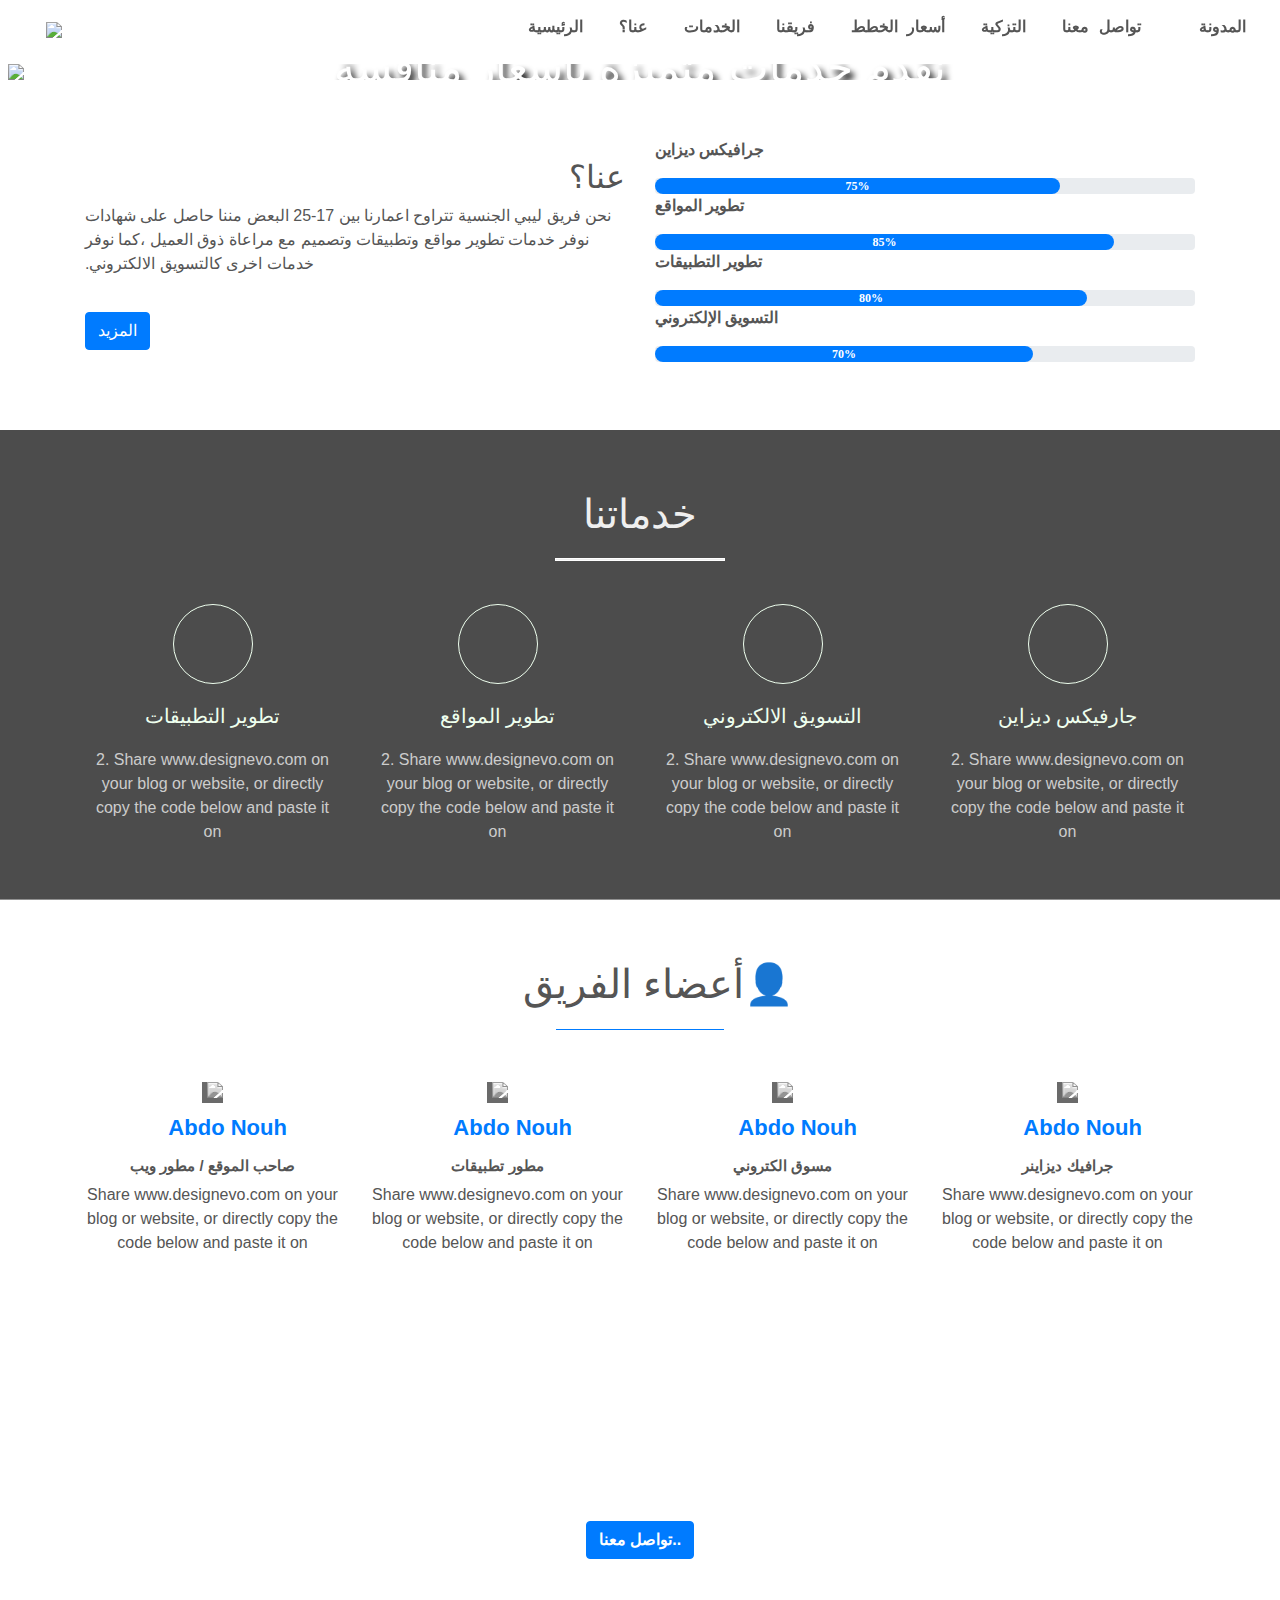
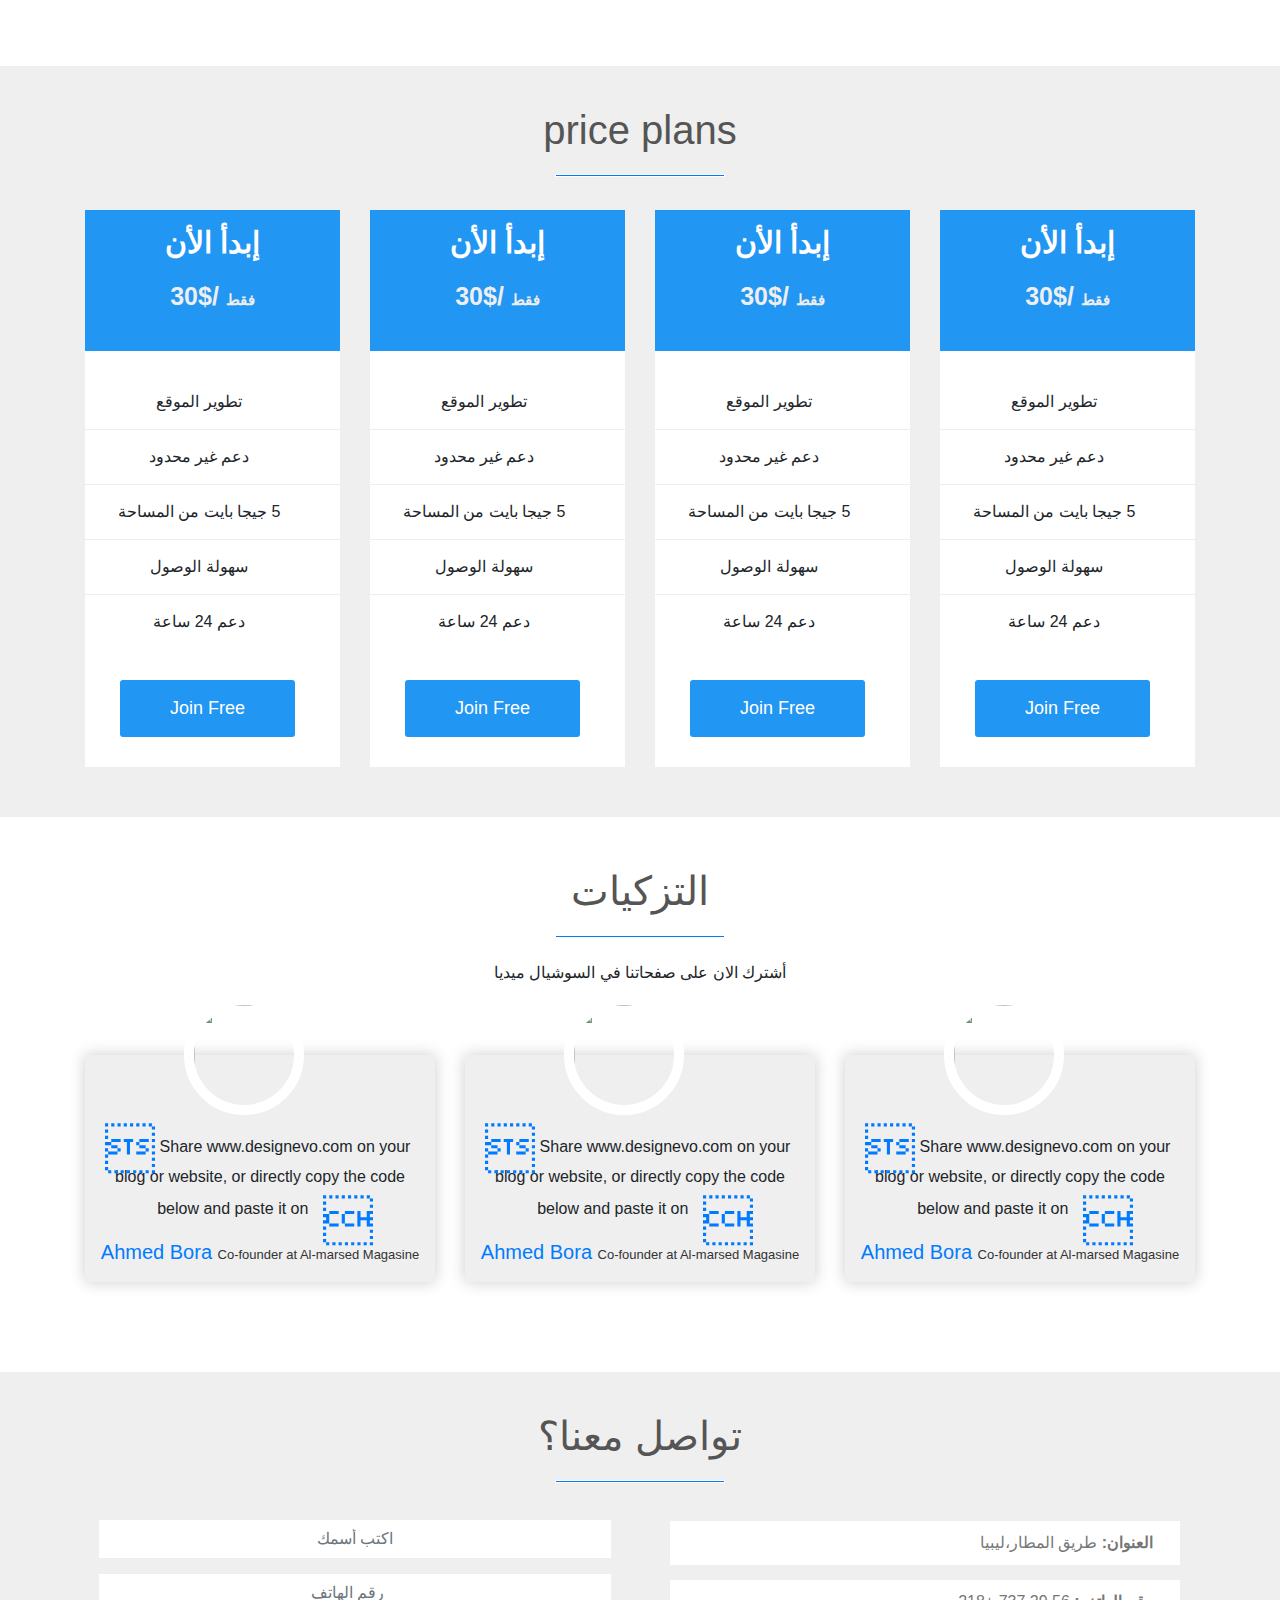
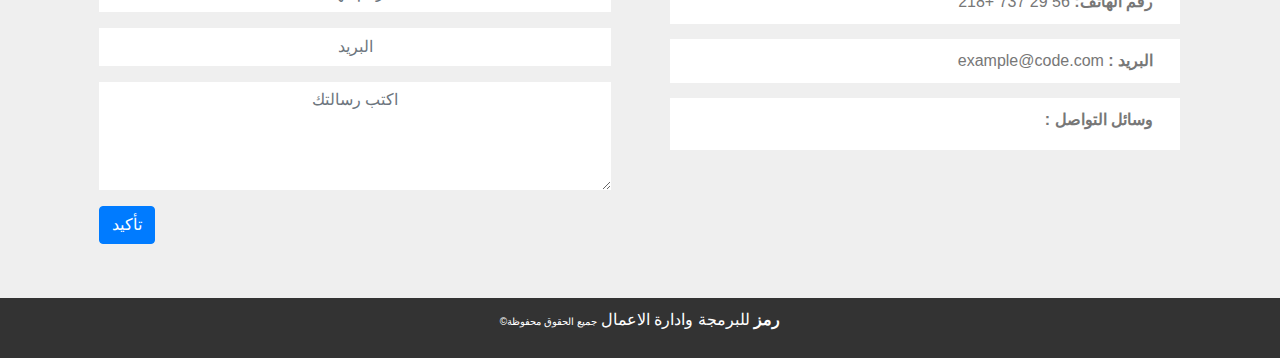
==== index.html @ 347cb79c "first commit" ====
<!DOCTYPE html>
<html>

<head>
    <meta charset="utf-8" />
    <meta http-equiv="X-UA-Compatible" content="IE=edge,chrome=1">
    <title>Code</title>
    <meta name="viewport" content="width=device-width, initial-scale=1">
    <link rel="stylesheet" type="text/css" href="css/style.css" />
    <link rel="stylesheet" type="text/css" href="css/bootstrapp.css" />
    <link rel="stylesheet" type="text/css" href="css/bootstrap-social.css" />
    <link rel="stylesheet" type="text/css" href="css/font-awesomee.css" />
    <script src="https://code.jquery.com/jquery-3.3.1.slim.min.js" type="text/javascript"></script>
    <script src="https://cdnjs.cloudeflare.com/ajax/libs/popper.js/1.14.3/umd/popper.min.js"></script>
    <script src="https://stackpath.bootstrapcdn.com/bootstrap/4.1.3/js/bootstrap.min.js"></script>
    <!-- Always get the latest version -->
    <!-- Not recommended for production sites! -->
    <script src="https://cdn.jsdelivr.net/gh/cferdinandi/smooth-scroll/dist/smooth-scroll.polyfills.min.js"></script>

    <!-- Get minor updates and patch fixes within a major version -->
    <script src="https://cdn.jsdelivr.net/gh/cferdinandi/smooth-scroll@15/dist/smooth-scroll.polyfills.min.js"></script>

    <!-- Get patch fixes within a minor version -->
    <script src="https://cdn.jsdelivr.net/gh/cferdinandi/smooth-scroll@15.0/dist/smooth-scroll.polyfills.min.js"></script>

    <!-- Get a specific version -->
    <script src="https://cdn.jsdelivr.net/gh/cferdinandi/smooth-scroll@15.0.0/dist/smooth-scroll.polyfills.min.js"></script>
    <script src="https://cdnjs.cloudflare.com/ajax/libs/smoothscroll/1.4.9/SmoothScroll.js"></script>

</head>

<body>
    <section id="nav-bar">
        <nav class="navbar navbar-expand-lg navbar-light">
            <a class="navbar-brand" href="#"><img src="image/git.png"></a>
            <button class="navbar-toggler" type="button" data-toggle="collapse" data-target="#navbarNav" aria-controls="navbarNav" aria-expanded="false" aria-label="Toggle navigation">
        <span class="navbar-toggler-icon"></span>
      </button>
            <div class="collapse navbar-collapse" id="navbarNav">
                <ul class="navbar-nav ml-auto" style="font-family:'Courier New', Courier, monospace;">
                    <li class="nav-item">
                        <a class="nav-link" href="#top">الرئيسية</a>
                    </li>
                    <li class="nav-item">
                        <a class="nav-link" href="#about">عنا؟</a>
                    </li>
                    <li class="nav-item">
                        <a class="nav-link" href="#services">الخدمات</a>
                    </li>
                    <li class="nav-item">
                        <a class="nav-link" href="#team">فريقنا</a>
                    </li>
                    <li class="nav-item">
                        <a class="nav-link" href="#price">أسعار الخطط</a>
                    </li>
                    <li class="nav-item">
                        <a class="nav-link" href="#testimonials">التزكية</a>
                    </li>
                    <li class="nav-item">
                        <a class="nav-link" href="#contact">تواصل معنا</a>
                    </li>
                    <li class="nav-item">
                        <a class="nav-link" href="blog.html" target="_blank"><i class="fa fa-pencil" style="color:#999;"></i> المدونة</a>
                    </li>





                </ul>
            </div>
        </nav>
    </section>
    <!---------slider------>
    <div id="slider">
        <div id="headerSlider" class="carousel slide" data-ride="carousel">
            <ol class="carousel-indicators">
                <li data-target="#headerSlider" data-slide-to="0" class="active"></li>
                <li data-target="#headerSlider" data-slide-to="1">
                </li>
                <li data-target="#headerSlider" data-slide-to="2"></li>
            </ol>
            <div class="carousel-inner">
                <div class="carousel-item active">
                    <img class="d-block img-fluid" src="image/carlos-muza-84523-unsplash.jpg">
                    <div class="carousel-caption">
                        <h5>نقدم خدمات متميزة بأسعار منافسة</h5>
                    </div>
                </div>
                <div class="carousel-item">
                    <img class="d-block img-fluid" src="image/clement-h-544786-unsplash.jpg">
                    <div class="carousel-caption">
                        <h5>الاحترافية عنواننا</h5>

                    </div>
                </div>
                <div class="carousel-item">
                    <img class="d-block img-fluid" src="image/rawpixel-602153-unsplash.jpg">
                    <div class="carousel-caption">
                        <h5>مسعانا هو ارضاء العميل</h5>
                    </div>


                </div>

            </div>
            <a class="carousel-control-prev" href="#headerSlider" role="button" data-slide="prev">
                <span class="carousel-control-prev-icon" aria-hidden="true"></span>
                <span class="sr-only">previous</span>
            </a>
            <a class="carousel-control-next" href="#headerSlider" role="button" data-slide="next">
                <span class="carousel-control-next-icon" aria-hidden="true"></span>
                <span class="sr-only">next</span>
            </a>
        </div>
    </div>
    <!-------About-------->
    <section id="About">
        <div class="container">
            <div class="row">
                <div class="col-md-6">
                    <div class="about-content">
                        <h2 class=" text-right" id="about">عنا؟</h2>
                        <p dir="rtl" style="font-family:-apple-system, BlinkMacSystemFont, 'Segoe UI', Roboto, Oxygen, Ubuntu, Cantarell, 'Open Sans', 'Helvetica Neue', sans-serif">نحن فريق ليبي الجنسية تتراوح اعمارنا بين 17-25 البعض مننا حاصل على شهادات نوفر خدمات تطوير مواقع وتطبيقات وتصميم مع مراعاة ذوق العميل ،كما نوفر خدمات اخرى كالتسويق الالكتروني.</p>
                    </div>

                    <button type="button" class="btn btn-primary">المزيد</button>
                </div>


                <div class="col-md-6 skills-bar" style="font-family:cursive!important;">
                    <p>جرافيكس ديزاين</p>
                    <div class="progress">
                        <div class="progress-bar" style="width:75%">75%</div>
                    </div>
                    <p>تطوير المواقع</p>
                    <div class="progress">
                        <div class="progress-bar" style="width:85%">85% </div>
                    </div>
                    <p>تطوير التطبيقات</p>
                    <div class="progress">
                        <div class="progress-bar" style="width:80%">80%
                        </div>
                    </div>
                    <p>التسويق الإلكتروني</p>
                    <div class="progress">
                        <div class="progress-bar" style="width:70%">70%
                        </div>

                    </div>
                </div>
            </div>
        </div>
    </section>
    <!---------Services---------->
    <section id="services">
        <div class="container">
            <h1>خدماتنا</h1>

            <div class="row services">
                <div class="col-md-3 text-center">
                    <div class="icons">
                        <i class="fa fa-gamepad"></i>
                    </div>
                    <h3>تطوير التطبيقات</h3>
                    <p> 2. Share www.designevo.com on your blog or website, or directly copy the code below and paste it on</p>
                </div>
                <div class="col-md-3 text-center">
                    <div class="icons">

                        <i class="fa fa-desktop"></i>
                    </div>
                    <h3>تطوير المواقع</h3>
                    <p> 2. Share www.designevo.com on your blog or website, or directly copy the code below and paste it on</p>

                </div>
                <div class="col-md-3 text-center">
                    <div class="icons">
                        <i class="fa fa-line-chart"></i>
                    </div>
                    <h3>التسويق الالكتروني</h3>
                    <p> 2. Share www.designevo.com on your blog or website, or directly copy the code below and paste it on</p>
                </div>
                <div class="col-md-3 text-center">
                    <div class="icons">
                        <i class="fa fa-paint-brush"></i>
                    </div>
                    <h3>جارفيكس ديزاين</h3>
                    <p> 2. Share www.designevo.com on your blog or website, or directly copy the code below and paste it on</p>
                </div>
            </div>
        </div>
    </section>
    <!------Team Members---->
    <section id="team">
        <div class="container">
            <h1><i class="fa fa-teamspeak" style="color:red;"></i> أعضاء الفريق👤</h1>
            <div class="row">
                <div class="col-md-3 profile-pic text-center">
                    <div class="img-box">
                        <img src="image/57083558_2010514109057824_4371953317765447680_n.jpg" class="img-responsive">
                        <ul>
                            <a href="#">
                                <li><i class="fa fa-twitter"></i></li>
                            </a>
                            <a href="#">
                                <li><i class="fa fa-facebook"></i></li>
                            </a>
                            <a href="#">
                                <li><i class="fa fa-linkedin"></i></li>
                            </a>
                        </ul>
                    </div>
                    <h2><i class="fa fa-code" style="color:#555!important;"></i> Abdo Nouh</h2>
                    <h3>صاحب الموقع / مطور ويب</h3>
                    <p>Share www.designevo.com on your blog or website, or directly copy the code below and paste it on</p>
                </div>
                <div class="col-md-3 profile-pic text-center">
                    <div class="img-box">
                        <img src="image/57083558_2010514109057824_4371953317765447680_n.jpg" class="img-responsive">
                        <ul>
                            <a href="#">
                                <li><i class="fa fa-twitter"></i></li>
                            </a>
                            <a href="#">
                                <li><i class="fa fa-facebook"></i></li>
                            </a>
                            <a href="#">
                                <li><i class="fa fa-linkedin"></i></li>
                            </a>
                        </ul>
                    </div>
                    <h2><i class="fa fa-gamepad" style="color:#555!important;"></i> Abdo Nouh</h2>
                    <h3>مطور تطبيقات</h3>
                    <p>Share www.designevo.com on your blog or website, or directly copy the code below and paste it on</p>
                </div>
                <div class="col-md-3 profile-pic text-center">
                    <div class="img-box">
                        <img src="image/57083558_2010514109057824_4371953317765447680_n.jpg" class="img-responsive">
                        <ul>
                            <a href="#">
                                <li><i class="fa fa-twitter"></i></li>
                            </a>
                            <a href="#">
                                <li><i class="fa fa-facebook"></i></li>
                            </a>
                            <a href="#">
                                <li><i class="fa fa-linkedin"></i></li>
                            </a>
                        </ul>
                    </div>
                    <h2><i class="fa fa-line-chart" style="color:#555!important;"></i> Abdo Nouh</h2>
                    <h3>مسوق الكتروني</h3>
                    <p>Share www.designevo.com on your blog or website, or directly copy the code below and paste it on</p>
                </div>
                <div class="col-md-3 profile-pic text-center">
                    <div class="img-box">
                        <img src="image/57083558_2010514109057824_4371953317765447680_n.jpg" class="img-responsive">
                        <ul>
                            <a href="#">
                                <li><i class="fa fa-twitter"></i></li>
                            </a>
                            <a href="#">
                                <li><i class="fa fa-facebook"></i></li>
                            </a>
                            <a href="#">
                                <li><i class="fa fa-linkedin"></i></li>
                            </a>
                        </ul>
                    </div>
                    <h2><i class="fa fa-paint-brush" style="color:#555!important;"></i> Abdo Nouh</h2>
                    <h3>جرافيك ديزاينر</h3>
                    <p>Share www.designevo.com on your blog or website, or directly copy the code below and paste it on</p>
                </div>

            </div>

        </div>
    </section>
    <!---Promo-->
    <div class="all-the-contact">
        <section id="promo">
            <div class="container">
                <p style="font-family:'Segoe UI', Tahoma, Geneva, Verdana, sans-serif">تواصل معنا وأحصل على ماتريد</p>
                <a href="#" class="btn btn-primary" style="font-family:-apple-system, BlinkMacSystemFont, 'Segoe UI', Roboto, Oxygen, Ubuntu, Cantarell, 'Open Sans', 'Helvetica Neue', sans-serif;font-weight:bold">تواصل
          معنا..</a>
            </div>

        </section>
    </div>


    <!---------the price plans---->
    <section id="price">
        <div class="container">
            <h1>price plans</h1>
            <div class="row">
                <div class="col-md-3">
                    <div class="single-price">
                        <div class="price-head">
                            <h2>إبدأ الأن</h2>
                            <p>30$/ <span>فقط</span></p>
                        </div>
                        <div class="price-content">
                            <ul dir="rtl">
                                <li><i class="fa fa-check-circle"></i> تطوير الموقع
                                </li>
                                <li><i class="fa fa-check-circle"></i> دعم غير محدود</li>
                                <li><i class="fa fa-times-circle"></i> 5 جيجا بايت من المساحة</li>
                                <li><i class="fa fa-times-circle"></i> سهولة الوصول</li>
                                <li><i class="fa fa-times-circle"></i> دعم 24 ساعة</li>

                            </ul>
                        </div>
                        <div class="price-button">
                            <a class="buy-btn" href="#">Join Free</a>
                        </div>
                    </div>
                </div>
                <div class="col-md-3">
                    <div class="single-price">
                        <div class="price-head">
                            <h2>إبدأ الأن</h2>
                            <p>30$/ <span>فقط</span></p>
                        </div>
                        <div class="price-content">
                            <ul dir="rtl">
                                <li><i class="fa fa-check-circle"></i> تطوير الموقع </li>
                                <li><i class="fa fa-check-circle"></i> دعم غير محدود</li>
                                <li><i class="fa fa-times-circle"></i> 5 جيجا بايت من المساحة</li>
                                <li><i class="fa fa-times-circle"></i> سهولة الوصول</li>
                                <li><i class="fa fa-times-circle"></i> دعم 24 ساعة</li>

                            </ul>
                        </div>
                        <div class="price-button">
                            <a class="buy-btn" href="#">Join Free</a>
                        </div>
                    </div>
                </div>
                <div class="col-md-3">
                    <div class="single-price">
                        <div class="price-head">
                            <h2>إبدأ الأن</h2>
                            <p>30$/ <span>فقط</span></p>
                        </div>
                        <div class="price-content">
                            <ul dir="rtl">
                                <li><i class="fa fa-check-circle"></i> تطوير الموقع
                                </li>
                                <li><i class="fa fa-check-circle"></i> دعم غير محدود</li>
                                <li><i class="fa fa-times-circle"></i> 5 جيجا بايت من المساحة</li>
                                <li><i class="fa fa-times-circle"></i> سهولة الوصول</li>
                                <li><i class="fa fa-times-circle"></i> دعم 24 ساعة</li>

                            </ul>
                        </div>
                        <div class="price-button">
                            <a class="buy-btn" href="#">Join Free</a>
                        </div>
                    </div>
                </div>
                <div class="col-md-3">
                    <div class="single-price">
                        <div class="price-head">
                            <h2>إبدأ الأن</h2>
                            <p>30$/ <span>فقط</span></p>
                        </div>
                        <div class="price-content">
                            <ul dir="rtl">
                                <li><i class="fa fa-check-circle"></i> تطوير الموقع
                                </li>
                                <li><i class="fa fa-check-circle"></i> دعم غير محدود</li>
                                <li><i class="fa fa-times-circle"></i> 5 جيجا بايت من المساحة</li>
                                <li><i class="fa fa-times-circle"></i> سهولة الوصول</li>
                                <li><i class="fa fa-times-circle"></i> دعم 24 ساعة</li>

                            </ul>
                        </div>
                        <div class="price-button">
                            <a class="buy-btn" href="#">Join Free</a>
                        </div>
                    </div>
                </div>



            </div>
        </div>
    </section>
    <!-----Testimonials------------>
    <section id="testimonials">
        <div class="container">
            <h1>التزكيات</h1>
            <p class=" text-center">أشترك الان على صفحاتنا في السوشيال ميديا</p>
            <div class="row">
                <div class="col-md-4 text-center">
                    <div class="profile">
                        <img src="image/avatar_generic_yellow.png" class="user">
                        <blockquote>Share www.designevo.com on your blog or website, or directly copy the code below and paste it on
                        </blockquote>
                        <h3>Ahmed Bora <span>Co-founder at Al-marsed Magasine</span></h3>
                    </div>
                </div>
                <div class="col-md-4 text-center">
                    <div class="profile">
                        <img src="image/avatar_generic_yellow.png" class="user">
                        <blockquote>Share www.designevo.com on your blog or website, or directly copy the code below and paste it on
                        </blockquote>
                        <h3>Ahmed Bora <span>Co-founder at Al-marsed Magasine</span></h3>
                    </div>
                </div>
                <div class="col-md-4 text-center">
                    <div class="profile">
                        <img src="image/avatar_generic_yellow.png" class="user">
                        <blockquote>Share www.designevo.com on your blog or website, or directly copy the code below and paste it on
                        </blockquote>
                        <h3>Ahmed Bora <span>Co-founder at Al-marsed Magasine</span></h3>
                    </div>
                </div>

            </div>
        </div>

    </section>
    <!-------Contact------->
    <section id="contact">
        <div class="container">
            <h1>تواصل معنا؟</h1>
            <div class="row">
                <div class="col-md-6">
                    <form class="contact-form">
                        <div class="form-group">
                            <input class="form-control text-center" type="text" placeholder="اكتب أسمك">
                        </div>
                        <div class="form-group">
                            <input class="form-control text-center" type="number" placeholder="رقم الهاتف">
                        </div>
                        <div class="form-group">
                            <input class="form-control text-center" type="email" placeholder="البريد">
                        </div>
                        <div class="form-group">
                            <textarea class="form-control text-center" placeholder="اكتب رسالتك" rows="4"></textarea>
                        </div>
                        <button type="submit" class="btn btn-primary">تأكيد</button>
                    </form>

                </div>
                <div class="col-md-6 contact-info text-right">
                    <div class="follow"> <b>العنوان:</b> طريق المطار،ليبيا <i class="fa fa-map-marker"></i></div>

                    <div class="follow"><b>رقم الهاتف:</b> 56 29 737 +218 <i class="fa fa-phone"></i></div>

                    <div class="follow"> example@code.com <b>: البريد</b> <i class="fa fa-envelope-o"></i></div>

                    <div class="follow"><label><b>: وسائل التواصل</b> <i class="fa fa-smile-o"> </i></label>
                        <a href=""><i class="fa fa-facebook"></i></a>
                        <a href=""><i class="fa fa-twitter"></i></a>
                        <a href=""><i class="fa fa-instagram "></i></a>
                        <a href=""><i class="fa fa-linkedin"></i></a>

                    </div>

                </div>


            </div>

        </div>

    </section>
    <!-------footer----->
    <section id="footer">
        <div class="container">
            <p dir="rtl"><b>رمز</b> للبرمجة وادارة الاعمال <span>جميع الحقوق محفوظة© </span></p>
        </div>
    </section>
    <!--------footer end------>
    <script>
        var scroll = new SmoothScroll('a[href*="#"]');
    </script>

</body>

</html>
---- css/style.css ----
*{
    margin: 0;
    padding: 0;
    scroll-behavior: smooth!important;
}
/* nav bar styles*/
#nav-bar{
    position: relative;
    top: 0;
    z-index: 10;
}
.navbar-brand img{
    height: 40px;
    padding-left: 30px;

}
.navbar-nav li{
    padding: 0 10px;
    margin-left: auto;
}
.navbar-nav li a{
    float: left;
    text-align: right;
}
#nav-bar ul li a:hover{
    color: #007bff!important;
}
.navbar{
    background: #fff;
}
.navbar-toggler{
    border: none!important;
}
.nav-link{
    color: #555!important;
    font-weight: 600;
    font-size: 16px
}


/*--------the slider styles-----*/
#slider{
    width: 100%;
    padding: 8px;
}
.carousel-caption{
    top: 50%;
    transform: translateY(-50%);
    bottom: initial!important;
}
.carousel-caption h5{
    color: #fff;
    font-size: 42px;
    text-shadow: 4px 5px 6px black;
}
/*   About Styles  */
#About {
    padding-top: 50px;
    padding-bottom: 50px;
    color: #555;
    

}
#About .btn{
    margin-top: 20px;
    margin-bottom: 30px;
}
.about-content{
    padding-top: 20px;
}
.col-md-6 p{
    font-family: cursive;
    color: #555;
}
.skills-bar{
    margin-bottom: 6px;
    font-weight: 600;
}
.progress-bar{
    border-radius: 16px;
}
.progress{
    border-radius: 16px;
}
/*    services  */
#services{
    position: relative;
    background-image: linear-gradient(rgba(0,0,0,0.7),rgba(0,0,0,0.7)),url(../image/olu-eletu-38649-unsplash.jpg) ;
    background-size: cover;
    background-position: center;
    color: #eeffee!important;
    background-attachment: fixed;
    padding-top: 50px;
    padding-bottom: 50px;
    background-repeat: no-repeat;
}
#services h1{
    color: #efefef!important;
    padding-bottom: 10px;
    padding-top: 10px;
    text-align: center;
}
#services h1::after{
    content: "";
    background: #efefef;
    display: block;
    height: 3px;
    width: 170px;
    margin: 20px auto 5px;
}
#services h3{
    font-size: 20px
}
.icons{
    font-size: 40px;
    margin: 20px auto;
    padding: 10px;
    height: 80px;
    width: 80px;
    border: 1px solid #eeffee;
    border-radius: 50%;
    
}
#services p{
    font-size: 16px;
    margin-top: 20px;
    color: #ccc
}
.services .col-md-3:hover{
    background: #007bff;
    cursor: pointer;
    transition: 0.7s ease-out;
}
/*   Team Members */
#team{
    margin-bottom: 50px;
    margin-top: 50px;
    color: #555;

}
 h1{
    text-align: center;
    color: #555!important;
    padding-bottom: 10px;
}
h1::after{
    content: "";
    background: #007bff;
    border: 1px solid #fff;
    width: 170px;
    display: block;
    height: 3px;
    margin: 20px auto 5px;
}
.profile-pic{
    margin-top: 25px;
}
.profile-pic .img-box{
    opacity: 1;
    position: relative;
    display: block;
}
.profile-pic .img-box img{
    filter: grayscale(1);
    width: 250px;
    border-left: 5px solid #007bff;
    border-bottom: 5px solid #007bff;
    
    
}
.profile-pic .img-box img:hover{
    filter: grayscale(0);
    cursor: pointer;
    transition: 0.5s;
}
.profile-pic h2{
    font-weight: bold;
    font-size: 22px;
    margin-top: 10px;
    color: #007bff;
}
.profile-pic h3{
    font-size: 15px;
    margin-top: 15px;
    font-weight: bold;    
}
#team .fa{
    width: 25px;
    height: 25px;
    color: #007bff!important;
    background: #fff;
    padding: 4px;
    border-radius: 50%
}
.img-box ul{ 
    padding: 15px 0;
    position: absolute;
    z-index: 2;
    bottom: 0;
    left: 50%;
    transform: translateX(-50%);
    opacity: 0;
    display: inline!important;
}
.img-box ul li{ 
padding: 8px;
display: inline-block!important;
}
.img-box:hover ul{
    opacity: 0.9;
    cursor: pointer;
    

}
.img-box ul,.img-box ul li{
    transition: 0.5s;
}
/* Contact us in the promo*/
.all-the-contact{
    position: relative;
    padding-top: 15px;
    width: 100%;
    padding-right: 8px;
    padding-left: 8px;
}
#promo{
    background-image: linear-gradient(rgba(0,0,0,0.7),rgba(0,0,0,0.7)),url(../image/pepi-stojanovski-509192-unsplash.jpg)!important;
    background-size: cover;
    background-position: center;
    color: #fff;
    background-attachment: fixed;
    text-align: center;
    padding: 100px;
    font-family: fantasy,sans-serif;
    font-size: 38px;
    background-repeat: no-repeat;
}
/*         price plans   */
#price{
    padding: 40px 0;
    background: #efefef;
    
}
#price h1{
    text-align: center;
    padding-bottom: 10px;
    
}
.single-price{
    margin: 10px auto;
    display: inline-table;
    width: 100%;
    float: right;
    background-color: #fff;
    transition: 0.5s;
    
}
.single-price:hover{
    box-shadow: 20px 10px 0 gray
}
.price-head{
    background-color: #2196f3;
    display: inline-table;
    float: right;
    padding: 10px 5px;
    text-align: center;
    width: 100%;
    
}
.price-head h2{
    color: #fff;
    font-size: 30px;
    font-weight: bold;
    margin-bottom: 5px;
    padding: 5px;
    text-transform: uppercase;
}
.price-head p{
    font-weight: bold;
    color: #eee;
    font-size: 25px;
    line-height: 50px;
}
#price span{
    font-size: 15px;
}
.price-content{
    display: inline;
    padding: 0 20px;
    
}
.price-content ul li {
    list-style: none;
    border-bottom:1px solid #eee;
    padding: 15px 13px;
    text-align: center;
    font-family: -apple-system, BlinkMacSystemFont, 'Segoe UI', Roboto, Oxygen, Ubuntu, Cantarell, 'Open Sans', 'Helvetica Neue', sans-serif
}
ul li:last-child{
    border: none;
}
.fa-check-circle{
    color: green;
    margin-left: 10px;
    font-size: 20px;
}
.fa-times-circle{
    color: red;
    margin-left: 10px;
    font-size: 20px;
}
.price-button{
    display: inline-table;
    padding: 15px 15px 30px;
    text-align: center;
    
    
    }
.buy-btn{
    background-color: #2196f3;
    display: inline-block;
    border-radius: 3px;
    font-size: 18px;
    padding: 15px 50px;
    transition: 0.5s
}
.buy-btn:hover{
    background-color: #333;
    border-color: 1px solid #fff;
    transition: 0.5s
    

}
a{
text-decoration: none!important;
color: #fff!important;
}
/* Testimonials */
#testimonials{
    padding-top: 50px;
    padding-bottom: 50px;
}
#testimonials .row{
    margin-top: 30px
}
.col-md-4{
    margin: 40px auto;
}
.profile{
    padding: 70px 10px 10px;
    background: #efefef;
}
.user{
    width: 120px;
    height: 120px;
    border-radius: 50%;
}
.profile img{
    top: -60px;
    position:absolute;
    left: calc(50% - 20%);
    border: 10px solid #fff
}
.profile h3{
    font-size: 20px;
    margin-top: 15px;
    color: #007bff;
}
.profile span{
    font-size: 13px;
    color: #333;
}
blockquote{
    font-size: 16px;
    line-height: 30px;
}
blockquote::before
{
    content: '\93';
    font-size: 50px;
    color: #007bff;
    position: relative;
    line-height: 20px;
    bottom: -15px;
    right: 5px;

}
blockquote::after
{
    content: '\94';
    font-size: 50px;
    color: #007bff;
    position: relative;
    line-height: 10px;
    bottom: -25px;
    left: 10px;
}
.profile{
    box-shadow: 0px 0px 15px rgba(0,0,0,0.2)
}
/*-----contact-------*/
#contact{
    background: #efefef;
    padding-top: 40px;
    padding-bottom: 40px;
    color: #777;
}
.contact-form{
    padding: 14px
}
.form-control{
    border-radius: 0!important;
    border: none!important;
}
::placeholder{
    color:#999;
}
.follow{
    padding: 10px;
    margin: 15px;
    background: #fff;
}
.follow a .fa {
    color: #007bff;
    float: left;
    margin: 10px;
    font-weight: bold;
    margin-left: 20px;
}
.follow .fa {
    color: #007bff;
    font-weight: bold;
}
/*    footer  */
#footer{
    padding: 10px;
    background: #333;
    color: #fff;
    text-align: center;
}
#footer span{
    font-size: 10px
}
/*    ex Page */
.main-container article {
    display: block!important;
    position: relative;
}
 article img{
     padding:5px;
     align-self: center;
     text-align: center;
     width: 350px!important;
     display: block;
 }

 .main-container article p::after{
     content: "";
     background: #007bff;
     border-bottom: 1px solid #fff;
     width: 170px;
     display: block;
     height: 3px;
    margin: 20px auto 5px;

 }
 article{
     background: #555;
     color: #ccc!important;
 }
 article .content:hover{
     transition: 0.5s ease-out;
     cursor: pointer;
     background: transparent;
     color: #ccc!important;
 }
 article p{
     margin-right: 5px; 
     font-size: 0.9em;
 }
 article h1{
     color: #999!important;
 }
 article header {
     background: #777;
     margin: 10px auto 10px
 }
 article section {
     padding: 10px;
 } 
 article .content{
     background: #eee;
     color: #333!important;
 }
 aside section{
     
     background: #555;
     padding: 5px;
 }
 .container-aside{
    display: grid;
    grid-template-columns: 1fr 1fr 1fr;
 }
 aside {
     width: 350px!important;
     max-width: 450px;
     max-height: 250px;
     position: relative;
     margin: 10px;
 }

 .footer-wrapper {
     background: #555;
     bottom: 0;
     padding: 10px;
 }
 .footer-container{
     text-align: center;
     bottom: 0;
 }
 .aside-wrapper{
     display:block!important;
     right: 0;
     top: 0;
 }
---- css/font-awesomee.css ----
/*!
 *  Font Awesome 4.6.3 by @davegandy - http://fontawesome.io - @fontawesome
 *  License - http://fontawesome.io/license (Font: SIL OFL 1.1, CSS: MIT License)
 */
/* FONT PATH
 * -------------------------- */
@font-face {
  font-family: 'FontAwesome';
  src: url('../fonts/fontawesome-webfont.eot?v=4.6.3');
  src: url('../fonts/fontawesome-webfont.eot?#iefix&v=4.6.3') format('embedded-opentype'), url('../fonts/fontawesome-webfont.woff2?v=4.6.3') format('woff2'), url('../fonts/fontawesome-webfont.woff?v=4.6.3') format('woff'), url('../fonts/fontawesome-webfont.ttf?v=4.6.3') format('truetype'), url('../fonts/fontawesome-webfont.svg?v=4.6.3#fontawesomeregular') format('svg');
  font-weight: normal;
  font-style: normal;
}
.fa {
  display: inline-block;
  font: normal normal normal 14px/1 FontAwesome;
  font-size: inherit;
  text-rendering: auto;
  -webkit-font-smoothing: antialiased;
  -moz-osx-font-smoothing: grayscale;
}
/* makes the font 33% larger relative to the icon container */
.fa-lg {
  font-size: 1.33333333em;
  line-height: 0.75em;
  vertical-align: -15%;
}
.fa-2x {
  font-size: 2em;
}
.fa-3x {
  font-size: 3em;
}
.fa-4x {
  font-size: 4em;
}
.fa-5x {
  font-size: 5em;
}
.fa-fw {
  width: 1.28571429em;
  text-align: center;
}
.fa-ul {
  padding-left: 0;
  margin-left: 2.14285714em;
  list-style-type: none;
}
.fa-ul > li {
  position: relative;
}
.fa-li {
  position: absolute;
  left: -2.14285714em;
  width: 2.14285714em;
  top: 0.14285714em;
  text-align: center;
}
.fa-li.fa-lg {
  left: -1.85714286em;
}
.fa-border {
  padding: .2em .25em .15em;
  border: solid 0.08em #eee;
  border-radius: .1em;
}
.fa-pull-left {
  float: left;
}
.fa-pull-right {
  float: right;
}
.fa.fa-pull-left {
  margin-right: .3em;
}
.fa.fa-pull-right {
  margin-left: .3em;
}
/* Deprecated as of 4.4.0 */
.pull-right {
  float: right;
}
.pull-left {
  float: left;
}
.fa.pull-left {
  margin-right: .3em;
}
.fa.pull-right {
  margin-left: .3em;
}
.fa-spin {
  -webkit-animation: fa-spin 2s infinite linear;
  animation: fa-spin 2s infinite linear;
}
.fa-pulse {
  -webkit-animation: fa-spin 1s infinite steps(8);
  animation: fa-spin 1s infinite steps(8);
}
@-webkit-keyframes fa-spin {
  0% {
    -webkit-transform: rotate(0deg);
    transform: rotate(0deg);
  }
  100% {
    -webkit-transform: rotate(359deg);
    transform: rotate(359deg);
  }
}
@keyframes fa-spin {
  0% {
    -webkit-transform: rotate(0deg);
    transform: rotate(0deg);
  }
  100% {
    -webkit-transform: rotate(359deg);
    transform: rotate(359deg);
  }
}
.fa-rotate-90 {
  -ms-filter: "progid:DXImageTransform.Microsoft.BasicImage(rotation=1)";
  -webkit-transform: rotate(90deg);
  -ms-transform: rotate(90deg);
  transform: rotate(90deg);
}
.fa-rotate-180 {
  -ms-filter: "progid:DXImageTransform.Microsoft.BasicImage(rotation=2)";
  -webkit-transform: rotate(180deg);
  -ms-transform: rotate(180deg);
  transform: rotate(180deg);
}
.fa-rotate-270 {
  -ms-filter: "progid:DXImageTransform.Microsoft.BasicImage(rotation=3)";
  -webkit-transform: rotate(270deg);
  -ms-transform: rotate(270deg);
  transform: rotate(270deg);
}
.fa-flip-horizontal {
  -ms-filter: "progid:DXImageTransform.Microsoft.BasicImage(rotation=0, mirror=1)";
  -webkit-transform: scale(-1, 1);
  -ms-transform: scale(-1, 1);
  transform: scale(-1, 1);
}
.fa-flip-vertical {
  -ms-filter: "progid:DXImageTransform.Microsoft.BasicImage(rotation=2, mirror=1)";
  -webkit-transform: scale(1, -1);
  -ms-transform: scale(1, -1);
  transform: scale(1, -1);
}
:root .fa-rotate-90,
:root .fa-rotate-180,
:root .fa-rotate-270,
:root .fa-flip-horizontal,
:root .fa-flip-vertical {
  filter: none;
}
.fa-stack {
  position: relative;
  display: inline-block;
  width: 2em;
  height: 2em;
  line-height: 2em;
  vertical-align: middle;
}
.fa-stack-1x,
.fa-stack-2x {
  position: absolute;
  left: 0;
  width: 100%;
  text-align: center;
}
.fa-stack-1x {
  line-height: inherit;
}
.fa-stack-2x {
  font-size: 2em;
}
.fa-inverse {
  color: #fff;
}
/* Font Awesome uses the Unicode Private Use Area (PUA) to ensure screen
   readers do not read off random characters that represent icons */
.fa-glass:before {
  content: "\f000";
}
.fa-music:before {
  content: "\f001";
}
.fa-search:before {
  content: "\f002";
}
.fa-envelope-o:before {
  content: "\f003";
}
.fa-heart:before {
  content: "\f004";
}
.fa-star:before {
  content: "\f005";
}
.fa-star-o:before {
  content: "\f006";
}
.fa-user:before {
  content: "\f007";
}
.fa-film:before {
  content: "\f008";
}
.fa-th-large:before {
  content: "\f009";
}
.fa-th:before {
  content: "\f00a";
}
.fa-th-list:before {
  content: "\f00b";
}
.fa-check:before {
  content: "\f00c";
}
.fa-remove:before,
.fa-close:before,
.fa-times:before {
  content: "\f00d";
}
.fa-search-plus:before {
  content: "\f00e";
}
.fa-search-minus:before {
  content: "\f010";
}
.fa-power-off:before {
  content: "\f011";
}
.fa-signal:before {
  content: "\f012";
}
.fa-gear:before,
.fa-cog:before {
  content: "\f013";
}
.fa-trash-o:before {
  content: "\f014";
}
.fa-home:before {
  content: "\f015";
}
.fa-file-o:before {
  content: "\f016";
}
.fa-clock-o:before {
  content: "\f017";
}
.fa-road:before {
  content: "\f018";
}
.fa-download:before {
  content: "\f019";
}
.fa-arrow-circle-o-down:before {
  content: "\f01a";
}
.fa-arrow-circle-o-up:before {
  content: "\f01b";
}
.fa-inbox:before {
  content: "\f01c";
}
.fa-play-circle-o:before {
  content: "\f01d";
}
.fa-rotate-right:before,
.fa-repeat:before {
  content: "\f01e";
}
.fa-refresh:before {
  content: "\f021";
}
.fa-list-alt:before {
  content: "\f022";
}
.fa-lock:before {
  content: "\f023";
}
.fa-flag:before {
  content: "\f024";
}
.fa-headphones:before {
  content: "\f025";
}
.fa-volume-off:before {
  content: "\f026";
}
.fa-volume-down:before {
  content: "\f027";
}
.fa-volume-up:before {
  content: "\f028";
}
.fa-qrcode:before {
  content: "\f029";
}
.fa-barcode:before {
  content: "\f02a";
}
.fa-tag:before {
  content: "\f02b";
}
.fa-tags:before {
  content: "\f02c";
}
.fa-book:before {
  content: "\f02d";
}
.fa-bookmark:before {
  content: "\f02e";
}
.fa-print:before {
  content: "\f02f";
}
.fa-camera:before {
  content: "\f030";
}
.fa-font:before {
  content: "\f031";
}
.fa-bold:before {
  content: "\f032";
}
.fa-italic:before {
  content: "\f033";
}
.fa-text-height:before {
  content: "\f034";
}
.fa-text-width:before {
  content: "\f035";
}
.fa-align-left:before {
  content: "\f036";
}
.fa-align-center:before {
  content: "\f037";
}
.fa-align-right:before {
  content: "\f038";
}
.fa-align-justify:before {
  content: "\f039";
}
.fa-list:before {
  content: "\f03a";
}
.fa-dedent:before,
.fa-outdent:before {
  content: "\f03b";
}
.fa-indent:before {
  content: "\f03c";
}
.fa-video-camera:before {
  content: "\f03d";
}
.fa-photo:before,
.fa-image:before,
.fa-picture-o:before {
  content: "\f03e";
}
.fa-pencil:before {
  content: "\f040";
}
.fa-map-marker:before {
  content: "\f041";
}
.fa-adjust:before {
  content: "\f042";
}
.fa-tint:before {
  content: "\f043";
}
.fa-edit:before,
.fa-pencil-square-o:before {
  content: "\f044";
}
.fa-share-square-o:before {
  content: "\f045";
}
.fa-check-square-o:before {
  content: "\f046";
}
.fa-arrows:before {
  content: "\f047";
}
.fa-step-backward:before {
  content: "\f048";
}
.fa-fast-backward:before {
  content: "\f049";
}
.fa-backward:before {
  content: "\f04a";
}
.fa-play:before {
  content: "\f04b";
}
.fa-pause:before {
  content: "\f04c";
}
.fa-stop:before {
  content: "\f04d";
}
.fa-forward:before {
  content: "\f04e";
}
.fa-fast-forward:before {
  content: "\f050";
}
.fa-step-forward:before {
  content: "\f051";
}
.fa-eject:before {
  content: "\f052";
}
.fa-chevron-left:before {
  content: "\f053";
}
.fa-chevron-right:before {
  content: "\f054";
}
.fa-plus-circle:before {
  content: "\f055";
}
.fa-minus-circle:before {
  content: "\f056";
}
.fa-times-circle:before {
  content: "\f057";
}
.fa-check-circle:before {
  content: "\f058";
}
.fa-question-circle:before {
  content: "\f059";
}
.fa-info-circle:before {
  content: "\f05a";
}
.fa-crosshairs:before {
  content: "\f05b";
}
.fa-times-circle-o:before {
  content: "\f05c";
}
.fa-check-circle-o:before {
  content: "\f05d";
}
.fa-ban:before {
  content: "\f05e";
}
.fa-arrow-left:before {
  content: "\f060";
}
.fa-arrow-right:before {
  content: "\f061";
}
.fa-arrow-up:before {
  content: "\f062";
}
.fa-arrow-down:before {
  content: "\f063";
}
.fa-mail-forward:before,
.fa-share:before {
  content: "\f064";
}
.fa-expand:before {
  content: "\f065";
}
.fa-compress:before {
  content: "\f066";
}
.fa-plus:before {
  content: "\f067";
}
.fa-minus:before {
  content: "\f068";
}
.fa-asterisk:before {
  content: "\f069";
}
.fa-exclamation-circle:before {
  content: "\f06a";
}
.fa-gift:before {
  content: "\f06b";
}
.fa-leaf:before {
  content: "\f06c";
}
.fa-fire:before {
  content: "\f06d";
}
.fa-eye:before {
  content: "\f06e";
}
.fa-eye-slash:before {
  content: "\f070";
}
.fa-warning:before,
.fa-exclamation-triangle:before {
  content: "\f071";
}
.fa-plane:before {
  content: "\f072";
}
.fa-calendar:before {
  content: "\f073";
}
.fa-random:before {
  content: "\f074";
}
.fa-comment:before {
  content: "\f075";
}
.fa-magnet:before {
  content: "\f076";
}
.fa-chevron-up:before {
  content: "\f077";
}
.fa-chevron-down:before {
  content: "\f078";
}
.fa-retweet:before {
  content: "\f079";
}
.fa-shopping-cart:before {
  content: "\f07a";
}
.fa-folder:before {
  content: "\f07b";
}
.fa-folder-open:before {
  content: "\f07c";
}
.fa-arrows-v:before {
  content: "\f07d";
}
.fa-arrows-h:before {
  content: "\f07e";
}
.fa-bar-chart-o:before,
.fa-bar-chart:before {
  content: "\f080";
}
.fa-twitter-square:before {
  content: "\f081";
}
.fa-facebook-square:before {
  content: "\f082";
}
.fa-camera-retro:before {
  content: "\f083";
}
.fa-key:before {
  content: "\f084";
}
.fa-gears:before,
.fa-cogs:before {
  content: "\f085";
}
.fa-comments:before {
  content: "\f086";
}
.fa-thumbs-o-up:before {
  content: "\f087";
}
.fa-thumbs-o-down:before {
  content: "\f088";
}
.fa-star-half:before {
  content: "\f089";
}
.fa-heart-o:before {
  content: "\f08a";
}
.fa-sign-out:before {
  content: "\f08b";
}
.fa-linkedin-square:before {
  content: "\f08c";
}
.fa-thumb-tack:before {
  content: "\f08d";
}
.fa-external-link:before {
  content: "\f08e";
}
.fa-sign-in:before {
  content: "\f090";
}
.fa-trophy:before {
  content: "\f091";
}
.fa-github-square:before {
  content: "\f092";
}
.fa-upload:before {
  content: "\f093";
}
.fa-lemon-o:before {
  content: "\f094";
}
.fa-phone:before {
  content: "\f095";
}
.fa-square-o:before {
  content: "\f096";
}
.fa-bookmark-o:before {
  content: "\f097";
}
.fa-phone-square:before {
  content: "\f098";
}
.fa-twitter:before {
  content: "\f099";
}
.fa-facebook-f:before,
.fa-facebook:before {
  content: "\f09a";
}
.fa-github:before {
  content: "\f09b";
}
.fa-unlock:before {
  content: "\f09c";
}
.fa-credit-card:before {
  content: "\f09d";
}
.fa-feed:before,
.fa-rss:before {
  content: "\f09e";
}
.fa-hdd-o:before {
  content: "\f0a0";
}
.fa-bullhorn:before {
  content: "\f0a1";
}
.fa-bell:before {
  content: "\f0f3";
}
.fa-certificate:before {
  content: "\f0a3";
}
.fa-hand-o-right:before {
  content: "\f0a4";
}
.fa-hand-o-left:before {
  content: "\f0a5";
}
.fa-hand-o-up:before {
  content: "\f0a6";
}
.fa-hand-o-down:before {
  content: "\f0a7";
}
.fa-arrow-circle-left:before {
  content: "\f0a8";
}
.fa-arrow-circle-right:before {
  content: "\f0a9";
}
.fa-arrow-circle-up:before {
  content: "\f0aa";
}
.fa-arrow-circle-down:before {
  content: "\f0ab";
}
.fa-globe:before {
  content: "\f0ac";
}
.fa-wrench:before {
  content: "\f0ad";
}
.fa-tasks:before {
  content: "\f0ae";
}
.fa-filter:before {
  content: "\f0b0";
}
.fa-briefcase:before {
  content: "\f0b1";
}
.fa-arrows-alt:before {
  content: "\f0b2";
}
.fa-group:before,
.fa-users:before {
  content: "\f0c0";
}
.fa-chain:before,
.fa-link:before {
  content: "\f0c1";
}
.fa-cloud:before {
  content: "\f0c2";
}
.fa-flask:before {
  content: "\f0c3";
}
.fa-cut:before,
.fa-scissors:before {
  content: "\f0c4";
}
.fa-copy:before,
.fa-files-o:before {
  content: "\f0c5";
}
.fa-paperclip:before {
  content: "\f0c6";
}
.fa-save:before,
.fa-floppy-o:before {
  content: "\f0c7";
}
.fa-square:before {
  content: "\f0c8";
}
.fa-navicon:before,
.fa-reorder:before,
.fa-bars:before {
  content: "\f0c9";
}
.fa-list-ul:before {
  content: "\f0ca";
}
.fa-list-ol:before {
  content: "\f0cb";
}
.fa-strikethrough:before {
  content: "\f0cc";
}
.fa-underline:before {
  content: "\f0cd";
}
.fa-table:before {
  content: "\f0ce";
}
.fa-magic:before {
  content: "\f0d0";
}
.fa-truck:before {
  content: "\f0d1";
}
.fa-pinterest:before {
  content: "\f0d2";
}
.fa-pinterest-square:before {
  content: "\f0d3";
}
.fa-google-plus-square:before {
  content: "\f0d4";
}
.fa-google-plus:before {
  content: "\f0d5";
}
.fa-money:before {
  content: "\f0d6";
}
.fa-caret-down:before {
  content: "\f0d7";
}
.fa-caret-up:before {
  content: "\f0d8";
}
.fa-caret-left:before {
  content: "\f0d9";
}
.fa-caret-right:before {
  content: "\f0da";
}
.fa-columns:before {
  content: "\f0db";
}
.fa-unsorted:before,
.fa-sort:before {
  content: "\f0dc";
}
.fa-sort-down:before,
.fa-sort-desc:before {
  content: "\f0dd";
}
.fa-sort-up:before,
.fa-sort-asc:before {
  content: "\f0de";
}
.fa-envelope:before {
  content: "\f0e0";
}
.fa-linkedin:before {
  content: "\f0e1";
}
.fa-rotate-left:before,
.fa-undo:before {
  content: "\f0e2";
}
.fa-legal:before,
.fa-gavel:before {
  content: "\f0e3";
}
.fa-dashboard:before,
.fa-tachometer:before {
  content: "\f0e4";
}
.fa-comment-o:before {
  content: "\f0e5";
}
.fa-comments-o:before {
  content: "\f0e6";
}
.fa-flash:before,
.fa-bolt:before {
  content: "\f0e7";
}
.fa-sitemap:before {
  content: "\f0e8";
}
.fa-umbrella:before {
  content: "\f0e9";
}
.fa-paste:before,
.fa-clipboard:before {
  content: "\f0ea";
}
.fa-lightbulb-o:before {
  content: "\f0eb";
}
.fa-exchange:before {
  content: "\f0ec";
}
.fa-cloud-download:before {
  content: "\f0ed";
}
.fa-cloud-upload:before {
  content: "\f0ee";
}
.fa-user-md:before {
  content: "\f0f0";
}
.fa-stethoscope:before {
  content: "\f0f1";
}
.fa-suitcase:before {
  content: "\f0f2";
}
.fa-bell-o:before {
  content: "\f0a2";
}
.fa-coffee:before {
  content: "\f0f4";
}
.fa-cutlery:before {
  content: "\f0f5";
}
.fa-file-text-o:before {
  content: "\f0f6";
}
.fa-building-o:before {
  content: "\f0f7";
}
.fa-hospital-o:before {
  content: "\f0f8";
}
.fa-ambulance:before {
  content: "\f0f9";
}
.fa-medkit:before {
  content: "\f0fa";
}
.fa-fighter-jet:before {
  content: "\f0fb";
}
.fa-beer:before {
  content: "\f0fc";
}
.fa-h-square:before {
  content: "\f0fd";
}
.fa-plus-square:before {
  content: "\f0fe";
}
.fa-angle-double-left:before {
  content: "\f100";
}
.fa-angle-double-right:before {
  content: "\f101";
}
.fa-angle-double-up:before {
  content: "\f102";
}
.fa-angle-double-down:before {
  content: "\f103";
}
.fa-angle-left:before {
  content: "\f104";
}
.fa-angle-right:before {
  content: "\f105";
}
.fa-angle-up:before {
  content: "\f106";
}
.fa-angle-down:before {
  content: "\f107";
}
.fa-desktop:before {
  content: "\f108";
}
.fa-laptop:before {
  content: "\f109";
}
.fa-tablet:before {
  content: "\f10a";
}
.fa-mobile-phone:before,
.fa-mobile:before {
  content: "\f10b";
}
.fa-circle-o:before {
  content: "\f10c";
}
.fa-quote-left:before {
  content: "\f10d";
}
.fa-quote-right:before {
  content: "\f10e";
}
.fa-spinner:before {
  content: "\f110";
}
.fa-circle:before {
  content: "\f111";
}
.fa-mail-reply:before,
.fa-reply:before {
  content: "\f112";
}
.fa-github-alt:before {
  content: "\f113";
}
.fa-folder-o:before {
  content: "\f114";
}
.fa-folder-open-o:before {
  content: "\f115";
}
.fa-smile-o:before {
  content: "\f118";
}
.fa-frown-o:before {
  content: "\f119";
}
.fa-meh-o:before {
  content: "\f11a";
}
.fa-gamepad:before {
  content: "\f11b";
}
.fa-keyboard-o:before {
  content: "\f11c";
}
.fa-flag-o:before {
  content: "\f11d";
}
.fa-flag-checkered:before {
  content: "\f11e";
}
.fa-terminal:before {
  content: "\f120";
}
.fa-code:before {
  content: "\f121";
}
.fa-mail-reply-all:before,
.fa-reply-all:before {
  content: "\f122";
}
.fa-star-half-empty:before,
.fa-star-half-full:before,
.fa-star-half-o:before {
  content: "\f123";
}
.fa-location-arrow:before {
  content: "\f124";
}
.fa-crop:before {
  content: "\f125";
}
.fa-code-fork:before {
  content: "\f126";
}
.fa-unlink:before,
.fa-chain-broken:before {
  content: "\f127";
}
.fa-question:before {
  content: "\f128";
}
.fa-info:before {
  content: "\f129";
}
.fa-exclamation:before {
  content: "\f12a";
}
.fa-superscript:before {
  content: "\f12b";
}
.fa-subscript:before {
  content: "\f12c";
}
.fa-eraser:before {
  content: "\f12d";
}
.fa-puzzle-piece:before {
  content: "\f12e";
}
.fa-microphone:before {
  content: "\f130";
}
.fa-microphone-slash:before {
  content: "\f131";
}
.fa-shield:before {
  content: "\f132";
}
.fa-calendar-o:before {
  content: "\f133";
}
.fa-fire-extinguisher:before {
  content: "\f134";
}
.fa-rocket:before {
  content: "\f135";
}
.fa-maxcdn:before {
  content: "\f136";
}
.fa-chevron-circle-left:before {
  content: "\f137";
}
.fa-chevron-circle-right:before {
  content: "\f138";
}
.fa-chevron-circle-up:before {
  content: "\f139";
}
.fa-chevron-circle-down:before {
  content: "\f13a";
}
.fa-html5:before {
  content: "\f13b";
}
.fa-css3:before {
  content: "\f13c";
}
.fa-anchor:before {
  content: "\f13d";
}
.fa-unlock-alt:before {
  content: "\f13e";
}
.fa-bullseye:before {
  content: "\f140";
}
.fa-ellipsis-h:before {
  content: "\f141";
}
.fa-ellipsis-v:before {
  content: "\f142";
}
.fa-rss-square:before {
  content: "\f143";
}
.fa-play-circle:before {
  content: "\f144";
}
.fa-ticket:before {
  content: "\f145";
}
.fa-minus-square:before {
  content: "\f146";
}
.fa-minus-square-o:before {
  content: "\f147";
}
.fa-level-up:before {
  content: "\f148";
}
.fa-level-down:before {
  content: "\f149";
}
.fa-check-square:before {
  content: "\f14a";
}
.fa-pencil-square:before {
  content: "\f14b";
}
.fa-external-link-square:before {
  content: "\f14c";
}
.fa-share-square:before {
  content: "\f14d";
}
.fa-compass:before {
  content: "\f14e";
}
.fa-toggle-down:before,
.fa-caret-square-o-down:before {
  content: "\f150";
}
.fa-toggle-up:before,
.fa-caret-square-o-up:before {
  content: "\f151";
}
.fa-toggle-right:before,
.fa-caret-square-o-right:before {
  content: "\f152";
}
.fa-euro:before,
.fa-eur:before {
  content: "\f153";
}
.fa-gbp:before {
  content: "\f154";
}
.fa-dollar:before,
.fa-usd:before {
  content: "\f155";
}
.fa-rupee:before,
.fa-inr:before {
  content: "\f156";
}
.fa-cny:before,
.fa-rmb:before,
.fa-yen:before,
.fa-jpy:before {
  content: "\f157";
}
.fa-ruble:before,
.fa-rouble:before,
.fa-rub:before {
  content: "\f158";
}
.fa-won:before,
.fa-krw:before {
  content: "\f159";
}
.fa-bitcoin:before,
.fa-btc:before {
  content: "\f15a";
}
.fa-file:before {
  content: "\f15b";
}
.fa-file-text:before {
  content: "\f15c";
}
.fa-sort-alpha-asc:before {
  content: "\f15d";
}
.fa-sort-alpha-desc:before {
  content: "\f15e";
}
.fa-sort-amount-asc:before {
  content: "\f160";
}
.fa-sort-amount-desc:before {
  content: "\f161";
}
.fa-sort-numeric-asc:before {
  content: "\f162";
}
.fa-sort-numeric-desc:before {
  content: "\f163";
}
.fa-thumbs-up:before {
  content: "\f164";
}
.fa-thumbs-down:before {
  content: "\f165";
}
.fa-youtube-square:before {
  content: "\f166";
}
.fa-youtube:before {
  content: "\f167";
}
.fa-xing:before {
  content: "\f168";
}
.fa-xing-square:before {
  content: "\f169";
}
.fa-youtube-play:before {
  content: "\f16a";
}
.fa-dropbox:before {
  content: "\f16b";
}
.fa-stack-overflow:before {
  content: "\f16c";
}
.fa-instagram:before {
  content: "\f16d";
}
.fa-flickr:before {
  content: "\f16e";
}
.fa-adn:before {
  content: "\f170";
}
.fa-bitbucket:before {
  content: "\f171";
}
.fa-bitbucket-square:before {
  content: "\f172";
}
.fa-tumblr:before {
  content: "\f173";
}
.fa-tumblr-square:before {
  content: "\f174";
}
.fa-long-arrow-down:before {
  content: "\f175";
}
.fa-long-arrow-up:before {
  content: "\f176";
}
.fa-long-arrow-left:before {
  content: "\f177";
}
.fa-long-arrow-right:before {
  content: "\f178";
}
.fa-apple:before {
  content: "\f179";
}
.fa-windows:before {
  content: "\f17a";
}
.fa-android:before {
  content: "\f17b";
}
.fa-linux:before {
  content: "\f17c";
}
.fa-dribbble:before {
  content: "\f17d";
}
.fa-skype:before {
  content: "\f17e";
}
.fa-foursquare:before {
  content: "\f180";
}
.fa-trello:before {
  content: "\f181";
}
.fa-female:before {
  content: "\f182";
}
.fa-male:before {
  content: "\f183";
}
.fa-gittip:before,
.fa-gratipay:before {
  content: "\f184";
}
.fa-sun-o:before {
  content: "\f185";
}
.fa-moon-o:before {
  content: "\f186";
}
.fa-archive:before {
  content: "\f187";
}
.fa-bug:before {
  content: "\f188";
}
.fa-vk:before {
  content: "\f189";
}
.fa-weibo:before {
  content: "\f18a";
}
.fa-renren:before {
  content: "\f18b";
}
.fa-pagelines:before {
  content: "\f18c";
}
.fa-stack-exchange:before {
  content: "\f18d";
}
.fa-arrow-circle-o-right:before {
  content: "\f18e";
}
.fa-arrow-circle-o-left:before {
  content: "\f190";
}
.fa-toggle-left:before,
.fa-caret-square-o-left:before {
  content: "\f191";
}
.fa-dot-circle-o:before {
  content: "\f192";
}
.fa-wheelchair:before {
  content: "\f193";
}
.fa-vimeo-square:before {
  content: "\f194";
}
.fa-turkish-lira:before,
.fa-try:before {
  content: "\f195";
}
.fa-plus-square-o:before {
  content: "\f196";
}
.fa-space-shuttle:before {
  content: "\f197";
}
.fa-slack:before {
  content: "\f198";
}
.fa-envelope-square:before {
  content: "\f199";
}
.fa-wordpress:before {
  content: "\f19a";
}
.fa-openid:before {
  content: "\f19b";
}
.fa-institution:before,
.fa-bank:before,
.fa-university:before {
  content: "\f19c";
}
.fa-mortar-board:before,
.fa-graduation-cap:before {
  content: "\f19d";
}
.fa-yahoo:before {
  content: "\f19e";
}
.fa-google:before {
  content: "\f1a0";
}
.fa-reddit:before {
  content: "\f1a1";
}
.fa-reddit-square:before {
  content: "\f1a2";
}
.fa-stumbleupon-circle:before {
  content: "\f1a3";
}
.fa-stumbleupon:before {
  content: "\f1a4";
}
.fa-delicious:before {
  content: "\f1a5";
}
.fa-digg:before {
  content: "\f1a6";
}
.fa-pied-piper-pp:before {
  content: "\f1a7";
}
.fa-pied-piper-alt:before {
  content: "\f1a8";
}
.fa-drupal:before {
  content: "\f1a9";
}
.fa-joomla:before {
  content: "\f1aa";
}
.fa-language:before {
  content: "\f1ab";
}
.fa-fax:before {
  content: "\f1ac";
}
.fa-building:before {
  content: "\f1ad";
}
.fa-child:before {
  content: "\f1ae";
}
.fa-paw:before {
  content: "\f1b0";
}
.fa-spoon:before {
  content: "\f1b1";
}
.fa-cube:before {
  content: "\f1b2";
}
.fa-cubes:before {
  content: "\f1b3";
}
.fa-behance:before {
  content: "\f1b4";
}
.fa-behance-square:before {
  content: "\f1b5";
}
.fa-steam:before {
  content: "\f1b6";
}
.fa-steam-square:before {
  content: "\f1b7";
}
.fa-recycle:before {
  content: "\f1b8";
}
.fa-automobile:before,
.fa-car:before {
  content: "\f1b9";
}
.fa-cab:before,
.fa-taxi:before {
  content: "\f1ba";
}
.fa-tree:before {
  content: "\f1bb";
}
.fa-spotify:before {
  content: "\f1bc";
}
.fa-deviantart:before {
  content: "\f1bd";
}
.fa-soundcloud:before {
  content: "\f1be";
}
.fa-database:before {
  content: "\f1c0";
}
.fa-file-pdf-o:before {
  content: "\f1c1";
}
.fa-file-word-o:before {
  content: "\f1c2";
}
.fa-file-excel-o:before {
  content: "\f1c3";
}
.fa-file-powerpoint-o:before {
  content: "\f1c4";
}
.fa-file-photo-o:before,
.fa-file-picture-o:before,
.fa-file-image-o:before {
  content: "\f1c5";
}
.fa-file-zip-o:before,
.fa-file-archive-o:before {
  content: "\f1c6";
}
.fa-file-sound-o:before,
.fa-file-audio-o:before {
  content: "\f1c7";
}
.fa-file-movie-o:before,
.fa-file-video-o:before {
  content: "\f1c8";
}
.fa-file-code-o:before {
  content: "\f1c9";
}
.fa-vine:before {
  content: "\f1ca";
}
.fa-codepen:before {
  content: "\f1cb";
}
.fa-jsfiddle:before {
  content: "\f1cc";
}
.fa-life-bouy:before,
.fa-life-buoy:before,
.fa-life-saver:before,
.fa-support:before,
.fa-life-ring:before {
  content: "\f1cd";
}
.fa-circle-o-notch:before {
  content: "\f1ce";
}
.fa-ra:before,
.fa-resistance:before,
.fa-rebel:before {
  content: "\f1d0";
}
.fa-ge:before,
.fa-empire:before {
  content: "\f1d1";
}
.fa-git-square:before {
  content: "\f1d2";
}
.fa-git:before {
  content: "\f1d3";
}
.fa-y-combinator-square:before,
.fa-yc-square:before,
.fa-hacker-news:before {
  content: "\f1d4";
}
.fa-tencent-weibo:before {
  content: "\f1d5";
}
.fa-qq:before {
  content: "\f1d6";
}
.fa-wechat:before,
.fa-weixin:before {
  content: "\f1d7";
}
.fa-send:before,
.fa-paper-plane:before {
  content: "\f1d8";
}
.fa-send-o:before,
.fa-paper-plane-o:before {
  content: "\f1d9";
}
.fa-history:before {
  content: "\f1da";
}
.fa-circle-thin:before {
  content: "\f1db";
}
.fa-header:before {
  content: "\f1dc";
}
.fa-paragraph:before {
  content: "\f1dd";
}
.fa-sliders:before {
  content: "\f1de";
}
.fa-share-alt:before {
  content: "\f1e0";
}
.fa-share-alt-square:before {
  content: "\f1e1";
}
.fa-bomb:before {
  content: "\f1e2";
}
.fa-soccer-ball-o:before,
.fa-futbol-o:before {
  content: "\f1e3";
}
.fa-tty:before {
  content: "\f1e4";
}
.fa-binoculars:before {
  content: "\f1e5";
}
.fa-plug:before {
  content: "\f1e6";
}
.fa-slideshare:before {
  content: "\f1e7";
}
.fa-twitch:before {
  content: "\f1e8";
}
.fa-yelp:before {
  content: "\f1e9";
}
.fa-newspaper-o:before {
  content: "\f1ea";
}
.fa-wifi:before {
  content: "\f1eb";
}
.fa-calculator:before {
  content: "\f1ec";
}
.fa-paypal:before {
  content: "\f1ed";
}
.fa-google-wallet:before {
  content: "\f1ee";
}
.fa-cc-visa:before {
  content: "\f1f0";
}
.fa-cc-mastercard:before {
  content: "\f1f1";
}
.fa-cc-discover:before {
  content: "\f1f2";
}
.fa-cc-amex:before {
  content: "\f1f3";
}
.fa-cc-paypal:before {
  content: "\f1f4";
}
.fa-cc-stripe:before {
  content: "\f1f5";
}
.fa-bell-slash:before {
  content: "\f1f6";
}
.fa-bell-slash-o:before {
  content: "\f1f7";
}
.fa-trash:before {
  content: "\f1f8";
}
.fa-copyright:before {
  content: "\f1f9";
}
.fa-at:before {
  content: "\f1fa";
}
.fa-eyedropper:before {
  content: "\f1fb";
}
.fa-paint-brush:before {
  content: "\f1fc";
}
.fa-birthday-cake:before {
  content: "\f1fd";
}
.fa-area-chart:before {
  content: "\f1fe";
}
.fa-pie-chart:before {
  content: "\f200";
}
.fa-line-chart:before {
  content: "\f201";
}
.fa-lastfm:before {
  content: "\f202";
}
.fa-lastfm-square:before {
  content: "\f203";
}
.fa-toggle-off:before {
  content: "\f204";
}
.fa-toggle-on:before {
  content: "\f205";
}
.fa-bicycle:before {
  content: "\f206";
}
.fa-bus:before {
  content: "\f207";
}
.fa-ioxhost:before {
  content: "\f208";
}
.fa-angellist:before {
  content: "\f209";
}
.fa-cc:before {
  content: "\f20a";
}
.fa-shekel:before,
.fa-sheqel:before,
.fa-ils:before {
  content: "\f20b";
}
.fa-meanpath:before {
  content: "\f20c";
}
.fa-buysellads:before {
  content: "\f20d";
}
.fa-connectdevelop:before {
  content: "\f20e";
}
.fa-dashcube:before {
  content: "\f210";
}
.fa-forumbee:before {
  content: "\f211";
}
.fa-leanpub:before {
  content: "\f212";
}
.fa-sellsy:before {
  content: "\f213";
}
.fa-shirtsinbulk:before {
  content: "\f214";
}
.fa-simplybuilt:before {
  content: "\f215";
}
.fa-skyatlas:before {
  content: "\f216";
}
.fa-cart-plus:before {
  content: "\f217";
}
.fa-cart-arrow-down:before {
  content: "\f218";
}
.fa-diamond:before {
  content: "\f219";
}
.fa-ship:before {
  content: "\f21a";
}
.fa-user-secret:before {
  content: "\f21b";
}
.fa-motorcycle:before {
  content: "\f21c";
}
.fa-street-view:before {
  content: "\f21d";
}
.fa-heartbeat:before {
  content: "\f21e";
}
.fa-venus:before {
  content: "\f221";
}
.fa-mars:before {
  content: "\f222";
}
.fa-mercury:before {
  content: "\f223";
}
.fa-intersex:before,
.fa-transgender:before {
  content: "\f224";
}
.fa-transgender-alt:before {
  content: "\f225";
}
.fa-venus-double:before {
  content: "\f226";
}
.fa-mars-double:before {
  content: "\f227";
}
.fa-venus-mars:before {
  content: "\f228";
}
.fa-mars-stroke:before {
  content: "\f229";
}
.fa-mars-stroke-v:before {
  content: "\f22a";
}
.fa-mars-stroke-h:before {
  content: "\f22b";
}
.fa-neuter:before {
  content: "\f22c";
}
.fa-genderless:before {
  content: "\f22d";
}
.fa-facebook-official:before {
  content: "\f230";
}
.fa-pinterest-p:before {
  content: "\f231";
}
.fa-whatsapp:before {
  content: "\f232";
}
.fa-server:before {
  content: "\f233";
}
.fa-user-plus:before {
  content: "\f234";
}
.fa-user-times:before {
  content: "\f235";
}
.fa-hotel:before,
.fa-bed:before {
  content: "\f236";
}
.fa-viacoin:before {
  content: "\f237";
}
.fa-train:before {
  content: "\f238";
}
.fa-subway:before {
  content: "\f239";
}
.fa-medium:before {
  content: "\f23a";
}
.fa-yc:before,
.fa-y-combinator:before {
  content: "\f23b";
}
.fa-optin-monster:before {
  content: "\f23c";
}
.fa-opencart:before {
  content: "\f23d";
}
.fa-expeditedssl:before {
  content: "\f23e";
}
.fa-battery-4:before,
.fa-battery-full:before {
  content: "\f240";
}
.fa-battery-3:before,
.fa-battery-three-quarters:before {
  content: "\f241";
}
.fa-battery-2:before,
.fa-battery-half:before {
  content: "\f242";
}
.fa-battery-1:before,
.fa-battery-quarter:before {
  content: "\f243";
}
.fa-battery-0:before,
.fa-battery-empty:before {
  content: "\f244";
}
.fa-mouse-pointer:before {
  content: "\f245";
}
.fa-i-cursor:before {
  content: "\f246";
}
.fa-object-group:before {
  content: "\f247";
}
.fa-object-ungroup:before {
  content: "\f248";
}
.fa-sticky-note:before {
  content: "\f249";
}
.fa-sticky-note-o:before {
  content: "\f24a";
}
.fa-cc-jcb:before {
  content: "\f24b";
}
.fa-cc-diners-club:before {
  content: "\f24c";
}
.fa-clone:before {
  content: "\f24d";
}
.fa-balance-scale:before {
  content: "\f24e";
}
.fa-hourglass-o:before {
  content: "\f250";
}
.fa-hourglass-1:before,
.fa-hourglass-start:before {
  content: "\f251";
}
.fa-hourglass-2:before,
.fa-hourglass-half:before {
  content: "\f252";
}
.fa-hourglass-3:before,
.fa-hourglass-end:before {
  content: "\f253";
}
.fa-hourglass:before {
  content: "\f254";
}
.fa-hand-grab-o:before,
.fa-hand-rock-o:before {
  content: "\f255";
}
.fa-hand-stop-o:before,
.fa-hand-paper-o:before {
  content: "\f256";
}
.fa-hand-scissors-o:before {
  content: "\f257";
}
.fa-hand-lizard-o:before {
  content: "\f258";
}
.fa-hand-spock-o:before {
  content: "\f259";
}
.fa-hand-pointer-o:before {
  content: "\f25a";
}
.fa-hand-peace-o:before {
  content: "\f25b";
}
.fa-trademark:before {
  content: "\f25c";
}
.fa-registered:before {
  content: "\f25d";
}
.fa-creative-commons:before {
  content: "\f25e";
}
.fa-gg:before {
  content: "\f260";
}
.fa-gg-circle:before {
  content: "\f261";
}
.fa-tripadvisor:before {
  content: "\f262";
}
.fa-odnoklassniki:before {
  content: "\f263";
}
.fa-odnoklassniki-square:before {
  content: "\f264";
}
.fa-get-pocket:before {
  content: "\f265";
}
.fa-wikipedia-w:before {
  content: "\f266";
}
.fa-safari:before {
  content: "\f267";
}
.fa-chrome:before {
  content: "\f268";
}
.fa-firefox:before {
  content: "\f269";
}
.fa-opera:before {
  content: "\f26a";
}
.fa-internet-explorer:before {
  content: "\f26b";
}
.fa-tv:before,
.fa-television:before {
  content: "\f26c";
}
.fa-contao:before {
  content: "\f26d";
}
.fa-500px:before {
  content: "\f26e";
}
.fa-amazon:before {
  content: "\f270";
}
.fa-calendar-plus-o:before {
  content: "\f271";
}
.fa-calendar-minus-o:before {
  content: "\f272";
}
.fa-calendar-times-o:before {
  content: "\f273";
}
.fa-calendar-check-o:before {
  content: "\f274";
}
.fa-industry:before {
  content: "\f275";
}
.fa-map-pin:before {
  content: "\f276";
}
.fa-map-signs:before {
  content: "\f277";
}
.fa-map-o:before {
  content: "\f278";
}
.fa-map:before {
  content: "\f279";
}
.fa-commenting:before {
  content: "\f27a";
}
.fa-commenting-o:before {
  content: "\f27b";
}
.fa-houzz:before {
  content: "\f27c";
}
.fa-vimeo:before {
  content: "\f27d";
}
.fa-black-tie:before {
  content: "\f27e";
}
.fa-fonticons:before {
  content: "\f280";
}
.fa-reddit-alien:before {
  content: "\f281";
}
.fa-edge:before {
  content: "\f282";
}
.fa-credit-card-alt:before {
  content: "\f283";
}
.fa-codiepie:before {
  content: "\f284";
}
.fa-modx:before {
  content: "\f285";
}
.fa-fort-awesome:before {
  content: "\f286";
}
.fa-usb:before {
  content: "\f287";
}
.fa-product-hunt:before {
  content: "\f288";
}
.fa-mixcloud:before {
  content: "\f289";
}
.fa-scribd:before {
  content: "\f28a";
}
.fa-pause-circle:before {
  content: "\f28b";
}
.fa-pause-circle-o:before {
  content: "\f28c";
}
.fa-stop-circle:before {
  content: "\f28d";
}
.fa-stop-circle-o:before {
  content: "\f28e";
}
.fa-shopping-bag:before {
  content: "\f290";
}
.fa-shopping-basket:before {
  content: "\f291";
}
.fa-hashtag:before {
  content: "\f292";
}
.fa-bluetooth:before {
  content: "\f293";
}
.fa-bluetooth-b:before {
  content: "\f294";
}
.fa-percent:before {
  content: "\f295";
}
.fa-gitlab:before {
  content: "\f296";
}
.fa-wpbeginner:before {
  content: "\f297";
}
.fa-wpforms:before {
  content: "\f298";
}
.fa-envira:before {
  content: "\f299";
}
.fa-universal-access:before {
  content: "\f29a";
}
.fa-wheelchair-alt:before {
  content: "\f29b";
}
.fa-question-circle-o:before {
  content: "\f29c";
}
.fa-blind:before {
  content: "\f29d";
}
.fa-audio-description:before {
  content: "\f29e";
}
.fa-volume-control-phone:before {
  content: "\f2a0";
}
.fa-braille:before {
  content: "\f2a1";
}
.fa-assistive-listening-systems:before {
  content: "\f2a2";
}
.fa-asl-interpreting:before,
.fa-american-sign-language-interpreting:before {
  content: "\f2a3";
}
.fa-deafness:before,
.fa-hard-of-hearing:before,
.fa-deaf:before {
  content: "\f2a4";
}
.fa-glide:before {
  content: "\f2a5";
}
.fa-glide-g:before {
  content: "\f2a6";
}
.fa-signing:before,
.fa-sign-language:before {
  content: "\f2a7";
}
.fa-low-vision:before {
  content: "\f2a8";
}
.fa-viadeo:before {
  content: "\f2a9";
}
.fa-viadeo-square:before {
  content: "\f2aa";
}
.fa-snapchat:before {
  content: "\f2ab";
}
.fa-snapchat-ghost:before {
  content: "\f2ac";
}
.fa-snapchat-square:before {
  content: "\f2ad";
}
.fa-pied-piper:before {
  content: "\f2ae";
}
.fa-first-order:before {
  content: "\f2b0";
}
.fa-yoast:before {
  content: "\f2b1";
}
.fa-themeisle:before {
  content: "\f2b2";
}
.fa-google-plus-circle:before,
.fa-google-plus-official:before {
  content: "\f2b3";
}
.fa-fa:before,
.fa-font-awesome:before {
  content: "\f2b4";
}
.sr-only {
  position: absolute;
  width: 1px;
  height: 1px;
  padding: 0;
  margin: -1px;
  overflow: hidden;
  clip: rect(0, 0, 0, 0);
  border: 0;
}
.sr-only-focusable:active,
.sr-only-focusable:focus {
  position: static;
  width: auto;
  height: auto;
  margin: 0;
  overflow: visible;
  clip: auto;
}
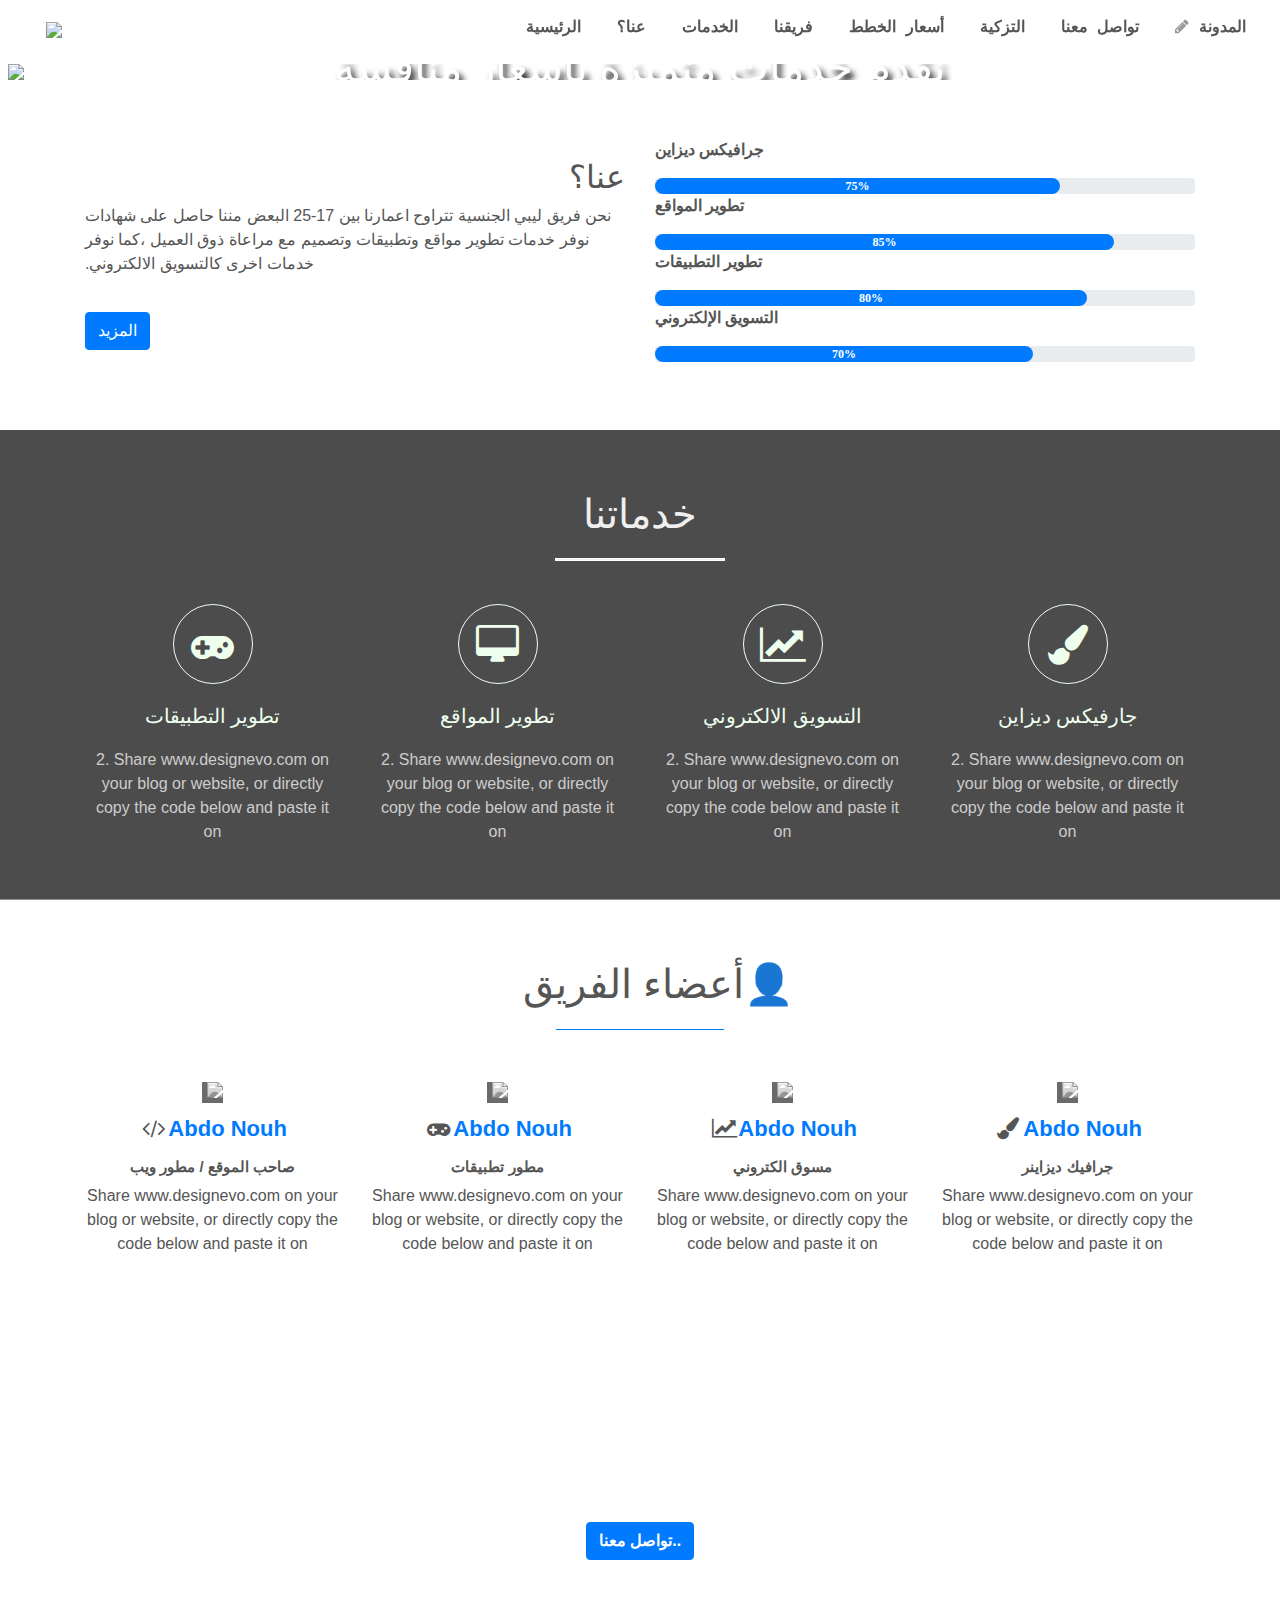
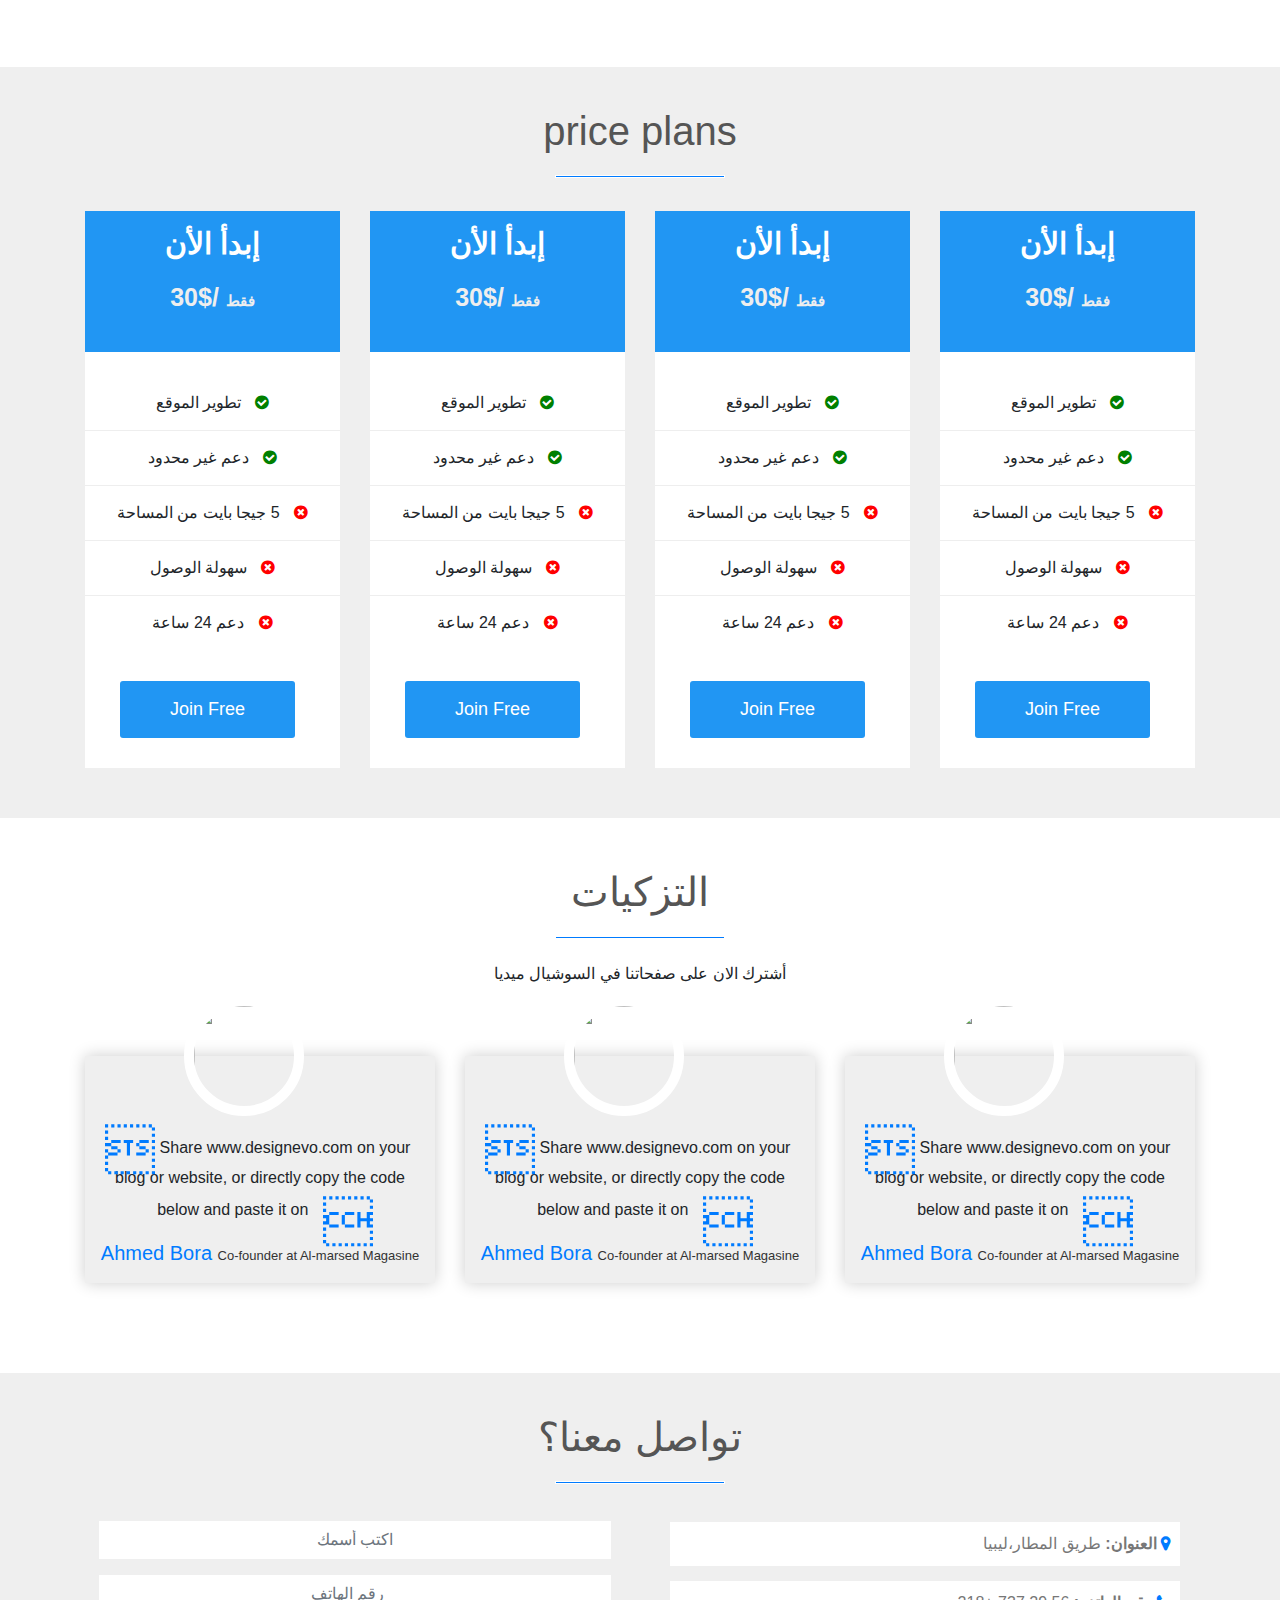
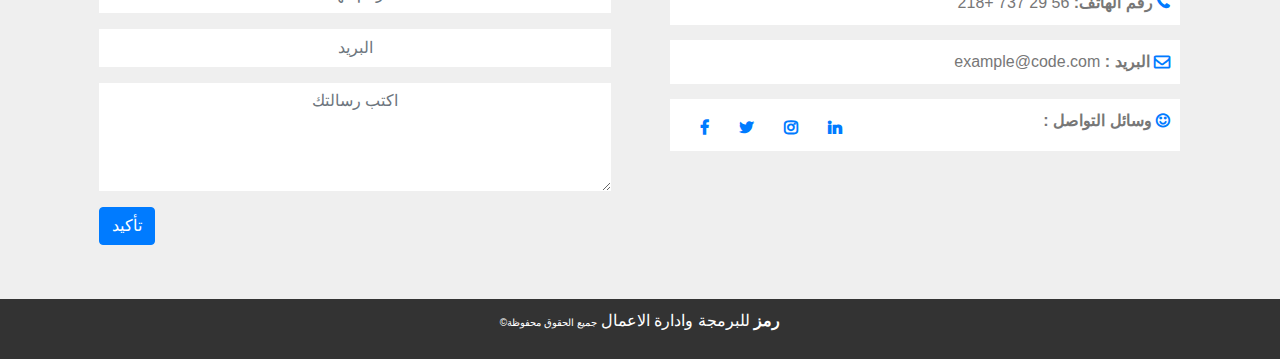
==== commit d669ace1: "i put the fontAwesome cdn" ====
--- a/index.html
+++ b/index.html
@@ -10,6 +10,8 @@
     <link rel="stylesheet" type="text/css" href="css/bootstrapp.css" />
     <link rel="stylesheet" type="text/css" href="css/bootstrap-social.css" />
     <link rel="stylesheet" type="text/css" href="css/font-awesomee.css" />
+    <link rel="stylesheet" type="text/css" href="https://stackpath.bootstrapcdn.com/font-awesome/4.7.0/css/font-awesome.min.css" />
+
     <script src="https://code.jquery.com/jquery-3.3.1.slim.min.js" type="text/javascript"></script>
     <script src="https://cdnjs.cloudeflare.com/ajax/libs/popper.js/1.14.3/umd/popper.min.js"></script>
     <script src="https://stackpath.bootstrapcdn.com/bootstrap/4.1.3/js/bootstrap.min.js"></script>
